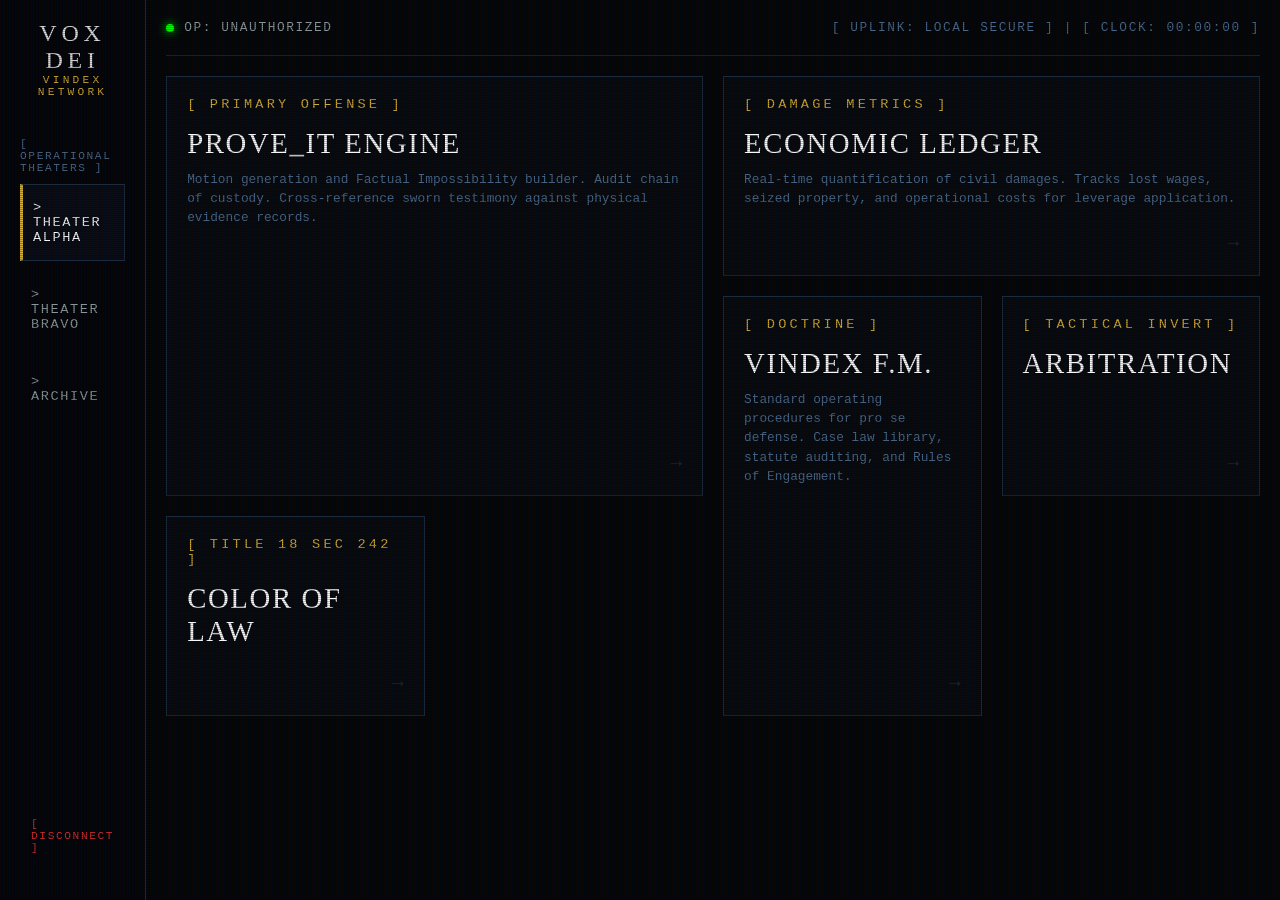
==== command-center.html @ 29978499 "Add command-center.html with initial layout and styles" ====
<!DOCTYPE html>
<html lang="en">
<head>
    <meta charset="UTF-8">
    <meta name="viewport" content="width=device-width, initial-scale=1.0">
    <title>Project Vindex | Command Center</title>
    <style>
        /* Base Reset & Variables */
        * { margin: 0; padding: 0; box-sizing: border-box; }
        
        :root {
            --bg-dark: #030507;
            --border-dim: #1a2b3c;
            --border-active: #d4af37; /* Vox Dei Gold */
            --text-dim: #4a6b8c;
            --text-main: #8c9b9d;
            --accent-red: #d32f2f;
            --accent-green: #00ff00;
        }

        body {
            background-color: var(--bg-dark);
            color: var(--text-main);
            font-family: 'Courier New', Courier, monospace;
            height: 100vh;
            overflow: hidden;
            display: flex;
        }

        /* CRT Scanline Effect */
        body::after {
            content: " ";
            display: block;
            position: absolute;
            top: 0; left: 0; bottom: 0; right: 0;
            background: linear-gradient(rgba(18, 16, 16, 0) 50%, rgba(0, 0, 0, 0.25) 50%), linear-gradient(90deg, rgba(255, 0, 0, 0.06), rgba(0, 255, 0, 0.02), rgba(0, 0, 255, 0.06));
            z-index: 100;
            background-size: 100% 2px, 3px 100%;
            pointer-events: none;
        }

        /* Layout Structure */
        .sidebar {
            width: 250px;
            border-right: 1px solid var(--border-dim);
            padding: 20px;
            display: flex;
            flex-direction: column;
            z-index: 10;
            background: rgba(3, 5, 7, 0.9);
        }

        .main-panel {
            flex-grow: 1;
            display: flex;
            flex-direction: column;
            z-index: 10;
            padding: 20px;
        }

        /* Sidebar Elements */
        .brand {
            margin-bottom: 40px;
            text-align: center;
        }
        .brand h1 {
            font-family: 'Times New Roman', Times, serif;
            color: #e0e0e0;
            letter-spacing: 0.3rem;
            font-weight: normal;
        }
        .brand p { font-size: 0.7rem; color: var(--border-active); letter-spacing: 0.2rem; }

        .nav-label {
            font-size: 0.7rem; color: var(--text-dim); margin-bottom: 10px; letter-spacing: 0.1rem;
        }

        .nav-item {
            padding: 15px 10px;
            border: 1px solid transparent;
            color: var(--text-main);
            cursor: pointer;
            margin-bottom: 10px;
            transition: all 0.3s;
            text-transform: uppercase;
            font-size: 0.85rem;
            letter-spacing: 0.1rem;
        }

        .nav-item:hover, .nav-item.active {
            border-color: var(--border-dim);
            background: rgba(26, 43, 60, 0.2);
            color: #fff;
            border-left: 3px solid var(--border-active);
        }

        /* Top Global HUD */
        .top-hud {
            display: flex;
            justify-content: space-between;
            align-items: center;
            padding-bottom: 20px;
            border-bottom: 1px solid var(--border-dim);
            margin-bottom: 20px;
        }

        .hud-stat { font-size: 0.8rem; letter-spacing: 0.1rem; display: flex; align-items: center; gap: 10px;}
        .status-dot { width: 8px; height: 8px; background-color: var(--accent-green); border-radius: 50%; box-shadow: 0 0 10px var(--accent-green);}

        /* Bento Box Grid (The Specialized Layout) */
        .bento-grid {
            display: grid;
            grid-template-columns: repeat(4, 1fr);
            grid-auto-rows: 200px;
            gap: 20px;
            flex-grow: 1;
        }

        .module-card {
            background: rgba(10, 15, 20, 0.5);
            border: 1px solid var(--border-dim);
            padding: 20px;
            display: flex;
            flex-direction: column;
            justify-content: space-between;
            cursor: pointer;
            transition: all 0.3s ease;
            position: relative;
            overflow: hidden;
        }

        .module-card:hover {
            border-color: var(--border-active);
            box-shadow: inset 0 0 20px rgba(212, 175, 55, 0.05);
            transform: translateY(-2px);
        }

        /* Dynamic Grid Spanning */
        .card-large { grid-column: span 2; grid-row: span 2; } /* Massive focus area */
        .card-wide { grid-column: span 2; grid-row: span 1; }  /* Horizontal data stream */
        .card-tall { grid-column: span 1; grid-row: span 2; }  /* Vertical list */
        .card-standard { grid-column: span 1; grid-row: span 1; } /* Standard tool slot */

        /* Card Interiors */
        .module-header { font-size: 0.85rem; color: var(--border-active); letter-spacing: 0.2rem; margin-bottom: 15px;}
        .module-title { font-family: 'Times New Roman', serif; font-size: 1.8rem; color: #fff; margin-bottom: 10px; font-weight: normal; letter-spacing: 0.1rem;}
        .module-desc { font-size: 0.8rem; color: var(--text-dim); line-height: 1.5; }
        
        /* Action Indicators */
        .action-arrow { font-size: 1.2rem; color: var(--border-dim); align-self: flex-end; transition: color 0.3s;}
        .module-card:hover .action-arrow { color: var(--border-active); }

        .kill-switch:hover { border-color: var(--accent-red); box-shadow: inset 0 0 20px rgba(211, 47, 47, 0.1);}
        .kill-switch:hover .module-header { color: var(--accent-red); }
        .kill-switch:hover .action-arrow { color: var(--accent-red); }

    </style>
</head>
<body>

    <aside class="sidebar">
        <div class="brand">
            <h1>VOX DEI</h1>
            <p>VINDEX NETWORK</p>
        </div>

        <div class="nav-label">[ OPERATIONAL THEATERS ]</div>
        <div class="nav-item active">> THEATER ALPHA</div>
        <div class="nav-item">> THEATER BRAVO</div>
        <div class="nav-item">> ARCHIVE</div>
        
        <div style="flex-grow: 1;"></div> <div class="nav-item" style="color: var(--accent-red); font-size: 0.7rem;">[ DISCONNECT ]</div>
    </aside>

    <main class="main-panel">
        
        <header class="top-hud">
            <div class="hud-stat">
                <div class="status-dot"></div>
                <span id="user-display">OP: UNAUTHORIZED</span>
            </div>
            <div class="hud-stat" style="color: var(--text-dim);">
                [ UPLINK: LOCAL SECURE ] | [ CLOCK: <span id="time-display">00:00:00</span> ]
            </div>
        </header>

        <div class="bento-grid">
            
            <div class="module-card card-large">
                <div>
                    <div class="module-header">[ PRIMARY OFFENSE ]</div>
                    <div class="module-title">PROVE_IT ENGINE</div>
                    <div class="module-desc">Motion generation and Factual Impossibility builder. Audit chain of custody. Cross-reference sworn testimony against physical evidence records.</div>
                </div>
                <div class="action-arrow">→</div>
            </div>

            <div class="module-card card-wide">
                <div>
                    <div class="module-header">[ DAMAGE METRICS ]</div>
                    <div class="module-title">ECONOMIC LEDGER</div>
                    <div class="module-desc">Real-time quantification of civil damages. Tracks lost wages, seized property, and operational costs for leverage application.</div>
                </div>
                <div class="action-arrow">→</div>
            </div>

            <div class="module-card card-tall">
                <div>
                    <div class="module-header">[ DOCTRINE ]</div>
                    <div class="module-title">VINDEX F.M.</div>
                    <div class="module-desc">Standard operating procedures for pro se defense. Case law library, statute auditing, and Rules of Engagement.</div>
                </div>
                <div class="action-arrow">→</div>
            </div>

            <div class="module-card card-standard kill-switch">
                <div>
                    <div class="module-header">[ TACTICAL INVERT ]</div>
                    <div class="module-title">ARBITRATION</div>
                </div>
                <div class="action-arrow">→</div>
            </div>

            <div class="module-card card-standard">
                <div>
                    <div class="module-header">[ TITLE 18 SEC 242 ]</div>
                    <div class="module-title">COLOR OF LAW</div>
                </div>
                <div class="action-arrow">→</div>
            </div>

        </div>
    </main>

    <script>
        // Set the Operator name from local storage if it exists
        document.addEventListener("DOMContentLoaded", () => {
            const savedUser = localStorage.getItem("vindex_user");
            if (savedUser) {
                document.getElementById("user-display").textContent = "OP: " + savedUser.toUpperCase();
            }

            // Simple real-time clock for the HUD
            setInterval(() => {
                const now = new Date();
                document.getElementById("time-display").textContent = now.toLocaleTimeString('en-US', { hour12: false });
            }, 1000);
        });
    </script>

</body>
</html>
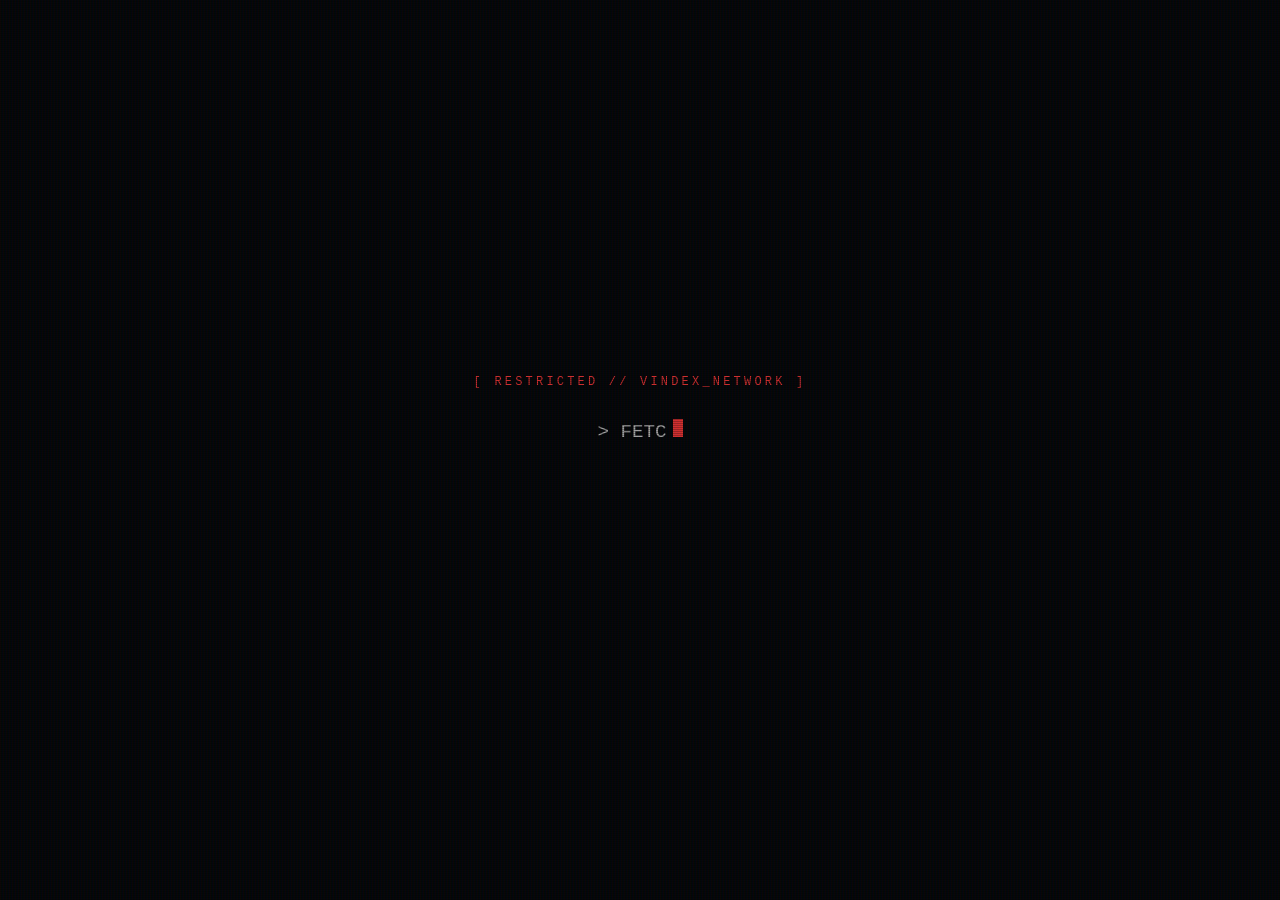
==== commit 4ddb0302: "Update command-center.html" ====
--- a/command-center.html
+++ b/command-center.html
@@ -5,13 +5,12 @@
     <meta name="viewport" content="width=device-width, initial-scale=1.0">
     <title>Project Vindex | Command Center</title>
     <style>
-        /* Base Reset & Variables */
         * { margin: 0; padding: 0; box-sizing: border-box; }
         
         :root {
             --bg-dark: #030507;
             --border-dim: #1a2b3c;
-            --border-active: #d4af37; /* Vox Dei Gold */
+            --border-active: #d4af37; 
             --text-dim: #4a6b8c;
             --text-main: #8c9b9d;
             --accent-red: #d32f2f;
@@ -25,167 +24,126 @@
             height: 100vh;
             overflow: hidden;
             display: flex;
-        }
-
-        /* CRT Scanline Effect */
+            position: relative;
+        }
+
+        /* Radar Canvas Background */
+        #radar-map {
+            position: absolute;
+            top: 0; left: 0; width: 100%; height: 100%;
+            z-index: 1; pointer-events: none;
+        }
+
         body::after {
             content: " ";
             display: block;
             position: absolute;
             top: 0; left: 0; bottom: 0; right: 0;
             background: linear-gradient(rgba(18, 16, 16, 0) 50%, rgba(0, 0, 0, 0.25) 50%), linear-gradient(90deg, rgba(255, 0, 0, 0.06), rgba(0, 255, 0, 0.02), rgba(0, 0, 255, 0.06));
-            z-index: 100;
-            background-size: 100% 2px, 3px 100%;
-            pointer-events: none;
-        }
-
-        /* Layout Structure */
+            z-index: 100; background-size: 100% 2px, 3px 100%; pointer-events: none;
+        }
+
+        /* Desktop Layout */
         .sidebar {
-            width: 250px;
-            border-right: 1px solid var(--border-dim);
-            padding: 20px;
-            display: flex;
-            flex-direction: column;
-            z-index: 10;
-            background: rgba(3, 5, 7, 0.9);
+            width: 250px; border-right: 1px solid var(--border-dim); padding: 20px;
+            display: flex; flex-direction: column; z-index: 10;
+            background: rgba(3, 5, 7, 0.85); backdrop-filter: blur(5px);
         }
 
         .main-panel {
-            flex-grow: 1;
-            display: flex;
-            flex-direction: column;
-            z-index: 10;
-            padding: 20px;
-        }
-
-        /* Sidebar Elements */
-        .brand {
-            margin-bottom: 40px;
-            text-align: center;
-        }
-        .brand h1 {
-            font-family: 'Times New Roman', Times, serif;
-            color: #e0e0e0;
-            letter-spacing: 0.3rem;
-            font-weight: normal;
+            flex-grow: 1; display: flex; flex-direction: column; z-index: 10;
+            padding: 20px; overflow-y: auto;
+        }
+
+        /* Animated Logo */
+        .brand { margin-bottom: 40px; text-align: center; }
+        .brand h1 { 
+            font-family: 'Times New Roman', Times, serif; color: #e0e0e0; letter-spacing: 0.3rem; font-weight: normal;
+            animation: pulse-glow 3s infinite alternate; 
         }
         .brand p { font-size: 0.7rem; color: var(--border-active); letter-spacing: 0.2rem; }
-
-        .nav-label {
-            font-size: 0.7rem; color: var(--text-dim); margin-bottom: 10px; letter-spacing: 0.1rem;
-        }
-
+        @keyframes pulse-glow { 0% { text-shadow: 0 0 5px rgba(212, 175, 55, 0.2); } 100% { text-shadow: 0 0 20px rgba(212, 175, 55, 0.8); color: #fff; } }
+
+        /* Navigation */
+        .nav-label { font-size: 0.7rem; color: var(--text-dim); margin-bottom: 10px; letter-spacing: 0.1rem; }
         .nav-item {
-            padding: 15px 10px;
-            border: 1px solid transparent;
-            color: var(--text-main);
-            cursor: pointer;
-            margin-bottom: 10px;
-            transition: all 0.3s;
-            text-transform: uppercase;
-            font-size: 0.85rem;
-            letter-spacing: 0.1rem;
-        }
-
-        .nav-item:hover, .nav-item.active {
-            border-color: var(--border-dim);
-            background: rgba(26, 43, 60, 0.2);
-            color: #fff;
-            border-left: 3px solid var(--border-active);
-        }
-
-        /* Top Global HUD */
-        .top-hud {
-            display: flex;
-            justify-content: space-between;
-            align-items: center;
-            padding-bottom: 20px;
-            border-bottom: 1px solid var(--border-dim);
-            margin-bottom: 20px;
-        }
-
-        .hud-stat { font-size: 0.8rem; letter-spacing: 0.1rem; display: flex; align-items: center; gap: 10px;}
+            padding: 15px 10px; border: 1px solid transparent; color: var(--text-main); cursor: pointer;
+            margin-bottom: 10px; transition: all 0.3s; text-transform: uppercase; font-size: 0.85rem; letter-spacing: 0.1rem;
+        }
+        .nav-item:hover, .nav-item.active { border-color: var(--border-dim); background: rgba(26, 43, 60, 0.2); color: #fff; border-left: 3px solid var(--border-active); }
+
+        /* Global HUD */
+        .top-hud { display: flex; justify-content: space-between; align-items: center; padding-bottom: 20px; border-bottom: 1px solid var(--border-dim); margin-bottom: 20px; }
+        .hud-stat { font-size: 0.8rem; letter-spacing: 0.1rem; display: flex; align-items: center; gap: 10px; flex-wrap: wrap;}
         .status-dot { width: 8px; height: 8px; background-color: var(--accent-green); border-radius: 50%; box-shadow: 0 0 10px var(--accent-green);}
 
-        /* Bento Box Grid (The Specialized Layout) */
-        .bento-grid {
-            display: grid;
-            grid-template-columns: repeat(4, 1fr);
-            grid-auto-rows: 200px;
-            gap: 20px;
-            flex-grow: 1;
-        }
-
+        /* Bento Grid (Desktop) */
+        .bento-grid { display: grid; grid-template-columns: repeat(4, 1fr); grid-auto-rows: minmax(180px, auto); gap: 20px; }
         .module-card {
-            background: rgba(10, 15, 20, 0.5);
-            border: 1px solid var(--border-dim);
-            padding: 20px;
-            display: flex;
-            flex-direction: column;
-            justify-content: space-between;
-            cursor: pointer;
-            transition: all 0.3s ease;
-            position: relative;
-            overflow: hidden;
-        }
-
-        .module-card:hover {
-            border-color: var(--border-active);
-            box-shadow: inset 0 0 20px rgba(212, 175, 55, 0.05);
-            transform: translateY(-2px);
-        }
-
-        /* Dynamic Grid Spanning */
-        .card-large { grid-column: span 2; grid-row: span 2; } /* Massive focus area */
-        .card-wide { grid-column: span 2; grid-row: span 1; }  /* Horizontal data stream */
-        .card-tall { grid-column: span 1; grid-row: span 2; }  /* Vertical list */
-        .card-standard { grid-column: span 1; grid-row: span 1; } /* Standard tool slot */
-
-        /* Card Interiors */
+            background: rgba(10, 15, 20, 0.7); border: 1px solid var(--border-dim); padding: 20px;
+            display: flex; flex-direction: column; justify-content: space-between; cursor: pointer;
+            transition: all 0.3s ease; position: relative; overflow: hidden; backdrop-filter: blur(4px);
+        }
+        .module-card:hover { border-color: var(--border-active); box-shadow: inset 0 0 20px rgba(212, 175, 55, 0.05); transform: translateY(-2px); background: rgba(15, 20, 25, 0.9); }
+
+        .card-large { grid-column: span 2; grid-row: span 2; } 
+        .card-wide { grid-column: span 2; grid-row: span 1; }  
+        .card-tall { grid-column: span 1; grid-row: span 2; }  
+        .card-standard { grid-column: span 1; grid-row: span 1; } 
+
         .module-header { font-size: 0.85rem; color: var(--border-active); letter-spacing: 0.2rem; margin-bottom: 15px;}
-        .module-title { font-family: 'Times New Roman', serif; font-size: 1.8rem; color: #fff; margin-bottom: 10px; font-weight: normal; letter-spacing: 0.1rem;}
+        .module-title { font-family: 'Times New Roman', serif; font-size: clamp(1.2rem, 3vw, 1.8rem); color: #fff; margin-bottom: 10px; font-weight: normal; letter-spacing: 0.1rem;}
         .module-desc { font-size: 0.8rem; color: var(--text-dim); line-height: 1.5; }
+        .action-arrow { font-size: 1.2rem; color: var(--border-dim); align-self: flex-end; transition: color 0.3s; margin-top: 10px;}
         
-        /* Action Indicators */
-        .action-arrow { font-size: 1.2rem; color: var(--border-dim); align-self: flex-end; transition: color 0.3s;}
         .module-card:hover .action-arrow { color: var(--border-active); }
-
         .kill-switch:hover { border-color: var(--accent-red); box-shadow: inset 0 0 20px rgba(211, 47, 47, 0.1);}
-        .kill-switch:hover .module-header { color: var(--accent-red); }
-        .kill-switch:hover .action-arrow { color: var(--accent-red); }
-
+        .kill-switch:hover .module-header, .kill-switch:hover .action-arrow { color: var(--accent-red); }
+
+        /* MOBILE RESPONSIVE FIX */
+        @media (max-width: 900px) {
+            body { flex-direction: column; height: auto; min-height: 100vh; overflow-y: auto; }
+            .sidebar { width: 100%; border-right: none; border-bottom: 1px solid var(--border-dim); padding: 15px; }
+            .brand { margin-bottom: 15px; }
+            .brand h1 { font-size: 2rem; }
+            .nav-item { display: inline-block; padding: 10px; margin: 0 5px 5px 0; font-size: 0.75rem; }
+            .main-panel { padding: 15px; overflow-y: visible; }
+            .bento-grid { display: flex; flex-direction: column; gap: 15px; }
+            .card-large, .card-wide, .card-tall, .card-standard { width: 100%; min-height: 150px; }
+        }
     </style>
 </head>
 <body>
+
+    <canvas id="radar-map"></canvas>
 
     <aside class="sidebar">
         <div class="brand">
             <h1>VOX DEI</h1>
             <p>VINDEX NETWORK</p>
         </div>
-
-        <div class="nav-label">[ OPERATIONAL THEATERS ]</div>
-        <div class="nav-item active">> THEATER ALPHA</div>
-        <div class="nav-item">> THEATER BRAVO</div>
-        <div class="nav-item">> ARCHIVE</div>
-        
-        <div style="flex-grow: 1;"></div> <div class="nav-item" style="color: var(--accent-red); font-size: 0.7rem;">[ DISCONNECT ]</div>
+        <div class="nav-label">[ THEATERS ]</div>
+        <div>
+            <div class="nav-item active">> ALPHA</div>
+            <div class="nav-item">> BRAVO</div>
+            <div class="nav-item">> ARCHIVE</div>
+        </div>
+        <div style="flex-grow: 1;"></div> 
+        <div class="nav-item" style="color: var(--accent-red); font-size: 0.7rem; border: none; padding-left: 0;" onclick="localStorage.removeItem('vindex_user'); window.location.href='index.html';">[ DISCONNECT ]</div>
     </aside>
 
     <main class="main-panel">
-        
         <header class="top-hud">
             <div class="hud-stat">
                 <div class="status-dot"></div>
                 <span id="user-display">OP: UNAUTHORIZED</span>
             </div>
             <div class="hud-stat" style="color: var(--text-dim);">
-                [ UPLINK: LOCAL SECURE ] | [ CLOCK: <span id="time-display">00:00:00</span> ]
+                [ UPLINK: SECURE ] | <span id="time-display">00:00:00</span>
             </div>
         </header>
 
         <div class="bento-grid">
-            
             <div class="module-card card-large">
                 <div>
                     <div class="module-header">[ PRIMARY OFFENSE ]</div>
@@ -199,7 +157,7 @@
                 <div>
                     <div class="module-header">[ DAMAGE METRICS ]</div>
                     <div class="module-title">ECONOMIC LEDGER</div>
-                    <div class="module-desc">Real-time quantification of civil damages. Tracks lost wages, seized property, and operational costs for leverage application.</div>
+                    <div class="module-desc">Real-time quantification of civil damages. Tracks lost wages, seized property, and operational costs.</div>
                 </div>
                 <div class="action-arrow">→</div>
             </div>
@@ -208,7 +166,7 @@
                 <div>
                     <div class="module-header">[ DOCTRINE ]</div>
                     <div class="module-title">VINDEX F.M.</div>
-                    <div class="module-desc">Standard operating procedures for pro se defense. Case law library, statute auditing, and Rules of Engagement.</div>
+                    <div class="module-desc">Standard operating procedures for pro se defense. Case law library and statute auditing.</div>
                 </div>
                 <div class="action-arrow">→</div>
             </div>
@@ -223,30 +181,85 @@
 
             <div class="module-card card-standard">
                 <div>
-                    <div class="module-header">[ TITLE 18 SEC 242 ]</div>
+                    <div class="module-header">[ 18 U.S.C. § 242 ]</div>
                     <div class="module-title">COLOR OF LAW</div>
                 </div>
                 <div class="action-arrow">→</div>
             </div>
-
         </div>
     </main>
 
     <script>
-        // Set the Operator name from local storage if it exists
         document.addEventListener("DOMContentLoaded", () => {
             const savedUser = localStorage.getItem("vindex_user");
             if (savedUser) {
                 document.getElementById("user-display").textContent = "OP: " + savedUser.toUpperCase();
+            } else {
+                window.location.href = "index.html"; // Kicks unauthorized users back out
             }
 
-            // Simple real-time clock for the HUD
             setInterval(() => {
                 const now = new Date();
                 document.getElementById("time-display").textContent = now.toLocaleTimeString('en-US', { hour12: false });
             }, 1000);
         });
+
+        const canvas = document.getElementById('radar-map');
+        const ctx = canvas.getContext('2d');
+        let width, height;
+        const agents = [];
+
+        function resizeCanvas() {
+            width = window.innerWidth;
+            height = window.innerHeight;
+            canvas.width = width;
+            canvas.height = height;
+        }
+        
+        window.addEventListener('resize', resizeCanvas);
+        resizeCanvas();
+
+        function spawnAgent() {
+            agents.push({
+                x: Math.random() * width,
+                y: Math.random() * height,
+                radius: 0,
+                maxRadius: Math.random() * 50 + 20, 
+                alpha: 0.8
+            });
+            setTimeout(spawnAgent, Math.random() * 2500 + 800); 
+        }
+
+        function drawMap() {
+            ctx.clearRect(0, 0, width, height);
+            
+            ctx.strokeStyle = 'rgba(26, 43, 60, 0.15)'; 
+            ctx.lineWidth = 1;
+            for(let i = 0; i < width; i += 100) { ctx.beginPath(); ctx.moveTo(i, 0); ctx.lineTo(i, height); ctx.stroke(); }
+            for(let i = 0; i < height; i += 100) { ctx.beginPath(); ctx.moveTo(0, i); ctx.lineTo(width, i); ctx.stroke(); }
+
+            agents.forEach((agent, index) => {
+                ctx.beginPath();
+                ctx.arc(agent.x, agent.y, agent.radius, 0, Math.PI * 2);
+                ctx.strokeStyle = `rgba(212, 175, 55, ${agent.alpha})`; 
+                ctx.lineWidth = 1.5;
+                ctx.stroke();
+                
+                ctx.beginPath();
+                ctx.arc(agent.x, agent.y, 2, 0, Math.PI * 2);
+                ctx.fillStyle = `rgba(212, 175, 55, ${agent.alpha})`;
+                ctx.fill();
+
+                agent.radius += 0.3;
+                agent.alpha -= 0.005;
+
+                if (agent.alpha <= 0) agents.splice(index, 1);
+            });
+            requestAnimationFrame(drawMap);
+        }
+
+        spawnAgent();
+        drawMap();
     </script>
-
 </body>
-</html>
+</html>
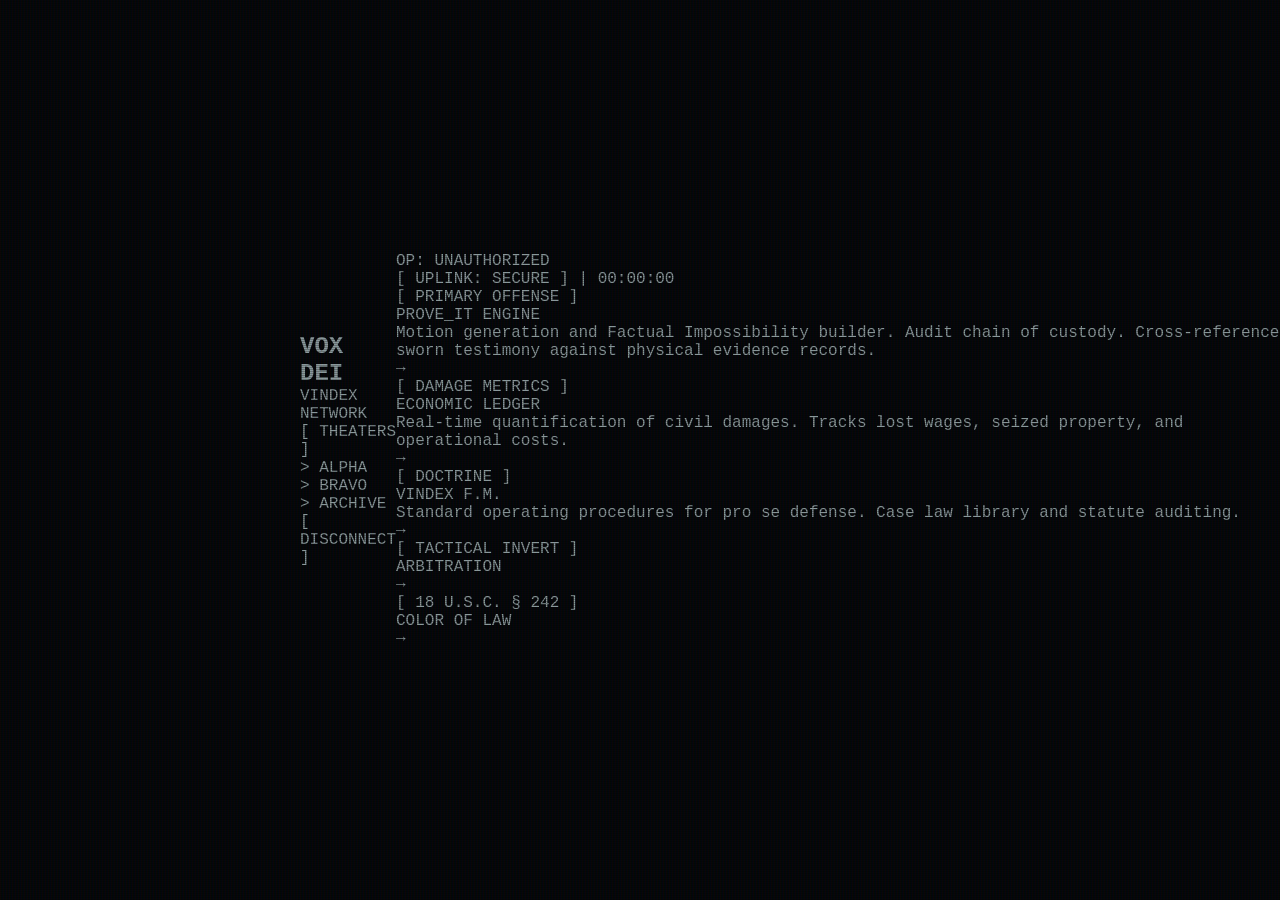
==== commit 31b757ff: "Update command-center.html" ====
--- a/command-center.html
+++ b/command-center.html
@@ -4,114 +4,7 @@
     <meta charset="UTF-8">
     <meta name="viewport" content="width=device-width, initial-scale=1.0">
     <title>Project Vindex | Command Center</title>
-    <style>
-        * { margin: 0; padding: 0; box-sizing: border-box; }
-        
-        :root {
-            --bg-dark: #030507;
-            --border-dim: #1a2b3c;
-            --border-active: #d4af37; 
-            --text-dim: #4a6b8c;
-            --text-main: #8c9b9d;
-            --accent-red: #d32f2f;
-            --accent-green: #00ff00;
-        }
-
-        body {
-            background-color: var(--bg-dark);
-            color: var(--text-main);
-            font-family: 'Courier New', Courier, monospace;
-            height: 100vh;
-            overflow: hidden;
-            display: flex;
-            position: relative;
-        }
-
-        /* Radar Canvas Background */
-        #radar-map {
-            position: absolute;
-            top: 0; left: 0; width: 100%; height: 100%;
-            z-index: 1; pointer-events: none;
-        }
-
-        body::after {
-            content: " ";
-            display: block;
-            position: absolute;
-            top: 0; left: 0; bottom: 0; right: 0;
-            background: linear-gradient(rgba(18, 16, 16, 0) 50%, rgba(0, 0, 0, 0.25) 50%), linear-gradient(90deg, rgba(255, 0, 0, 0.06), rgba(0, 255, 0, 0.02), rgba(0, 0, 255, 0.06));
-            z-index: 100; background-size: 100% 2px, 3px 100%; pointer-events: none;
-        }
-
-        /* Desktop Layout */
-        .sidebar {
-            width: 250px; border-right: 1px solid var(--border-dim); padding: 20px;
-            display: flex; flex-direction: column; z-index: 10;
-            background: rgba(3, 5, 7, 0.85); backdrop-filter: blur(5px);
-        }
-
-        .main-panel {
-            flex-grow: 1; display: flex; flex-direction: column; z-index: 10;
-            padding: 20px; overflow-y: auto;
-        }
-
-        /* Animated Logo */
-        .brand { margin-bottom: 40px; text-align: center; }
-        .brand h1 { 
-            font-family: 'Times New Roman', Times, serif; color: #e0e0e0; letter-spacing: 0.3rem; font-weight: normal;
-            animation: pulse-glow 3s infinite alternate; 
-        }
-        .brand p { font-size: 0.7rem; color: var(--border-active); letter-spacing: 0.2rem; }
-        @keyframes pulse-glow { 0% { text-shadow: 0 0 5px rgba(212, 175, 55, 0.2); } 100% { text-shadow: 0 0 20px rgba(212, 175, 55, 0.8); color: #fff; } }
-
-        /* Navigation */
-        .nav-label { font-size: 0.7rem; color: var(--text-dim); margin-bottom: 10px; letter-spacing: 0.1rem; }
-        .nav-item {
-            padding: 15px 10px; border: 1px solid transparent; color: var(--text-main); cursor: pointer;
-            margin-bottom: 10px; transition: all 0.3s; text-transform: uppercase; font-size: 0.85rem; letter-spacing: 0.1rem;
-        }
-        .nav-item:hover, .nav-item.active { border-color: var(--border-dim); background: rgba(26, 43, 60, 0.2); color: #fff; border-left: 3px solid var(--border-active); }
-
-        /* Global HUD */
-        .top-hud { display: flex; justify-content: space-between; align-items: center; padding-bottom: 20px; border-bottom: 1px solid var(--border-dim); margin-bottom: 20px; }
-        .hud-stat { font-size: 0.8rem; letter-spacing: 0.1rem; display: flex; align-items: center; gap: 10px; flex-wrap: wrap;}
-        .status-dot { width: 8px; height: 8px; background-color: var(--accent-green); border-radius: 50%; box-shadow: 0 0 10px var(--accent-green);}
-
-        /* Bento Grid (Desktop) */
-        .bento-grid { display: grid; grid-template-columns: repeat(4, 1fr); grid-auto-rows: minmax(180px, auto); gap: 20px; }
-        .module-card {
-            background: rgba(10, 15, 20, 0.7); border: 1px solid var(--border-dim); padding: 20px;
-            display: flex; flex-direction: column; justify-content: space-between; cursor: pointer;
-            transition: all 0.3s ease; position: relative; overflow: hidden; backdrop-filter: blur(4px);
-        }
-        .module-card:hover { border-color: var(--border-active); box-shadow: inset 0 0 20px rgba(212, 175, 55, 0.05); transform: translateY(-2px); background: rgba(15, 20, 25, 0.9); }
-
-        .card-large { grid-column: span 2; grid-row: span 2; } 
-        .card-wide { grid-column: span 2; grid-row: span 1; }  
-        .card-tall { grid-column: span 1; grid-row: span 2; }  
-        .card-standard { grid-column: span 1; grid-row: span 1; } 
-
-        .module-header { font-size: 0.85rem; color: var(--border-active); letter-spacing: 0.2rem; margin-bottom: 15px;}
-        .module-title { font-family: 'Times New Roman', serif; font-size: clamp(1.2rem, 3vw, 1.8rem); color: #fff; margin-bottom: 10px; font-weight: normal; letter-spacing: 0.1rem;}
-        .module-desc { font-size: 0.8rem; color: var(--text-dim); line-height: 1.5; }
-        .action-arrow { font-size: 1.2rem; color: var(--border-dim); align-self: flex-end; transition: color 0.3s; margin-top: 10px;}
-        
-        .module-card:hover .action-arrow { color: var(--border-active); }
-        .kill-switch:hover { border-color: var(--accent-red); box-shadow: inset 0 0 20px rgba(211, 47, 47, 0.1);}
-        .kill-switch:hover .module-header, .kill-switch:hover .action-arrow { color: var(--accent-red); }
-
-        /* MOBILE RESPONSIVE FIX */
-        @media (max-width: 900px) {
-            body { flex-direction: column; height: auto; min-height: 100vh; overflow-y: auto; }
-            .sidebar { width: 100%; border-right: none; border-bottom: 1px solid var(--border-dim); padding: 15px; }
-            .brand { margin-bottom: 15px; }
-            .brand h1 { font-size: 2rem; }
-            .nav-item { display: inline-block; padding: 10px; margin: 0 5px 5px 0; font-size: 0.75rem; }
-            .main-panel { padding: 15px; overflow-y: visible; }
-            .bento-grid { display: flex; flex-direction: column; gap: 15px; }
-            .card-large, .card-wide, .card-tall, .card-standard { width: 100%; min-height: 150px; }
-        }
-    </style>
+    <link rel="stylesheet" href="style.css">
 </head>
 <body>
 
@@ -129,7 +22,7 @@
             <div class="nav-item">> ARCHIVE</div>
         </div>
         <div style="flex-grow: 1;"></div> 
-        <div class="nav-item" style="color: var(--accent-red); font-size: 0.7rem; border: none; padding-left: 0;" onclick="localStorage.removeItem('vindex_user'); window.location.href='index.html';">[ DISCONNECT ]</div>
+        <div class="nav-item disconnect-btn" id="btn-disconnect">[ DISCONNECT ]</div>
     </aside>
 
     <main class="main-panel">
@@ -138,48 +31,54 @@
                 <div class="status-dot"></div>
                 <span id="user-display">OP: UNAUTHORIZED</span>
             </div>
-            <div class="hud-stat" style="color: var(--text-dim);">
+            <div class="hud-stat hud-time">
                 [ UPLINK: SECURE ] | <span id="time-display">00:00:00</span>
             </div>
         </header>
 
         <div class="bento-grid">
-            <div class="module-card card-large">
+            <div class="module-card card-large box-blue">
                 <div>
                     <div class="module-header">[ PRIMARY OFFENSE ]</div>
                     <div class="module-title">PROVE_IT ENGINE</div>
-                    <div class="module-desc">Motion generation and Factual Impossibility builder. Audit chain of custody. Cross-reference sworn testimony against physical evidence records.</div>
+                    <div class="module-desc">
+                        Motion generation and <span class="anim-blue">Factual Impossibility</span> builder. Audit chain of custody. Cross-reference sworn testimony against physical evidence records.
+                    </div>
                 </div>
                 <div class="action-arrow">→</div>
             </div>
 
-            <div class="module-card card-wide">
+            <div class="module-card card-wide box-gold">
                 <div>
                     <div class="module-header">[ DAMAGE METRICS ]</div>
                     <div class="module-title">ECONOMIC LEDGER</div>
-                    <div class="module-desc">Real-time quantification of civil damages. Tracks lost wages, seized property, and operational costs.</div>
+                    <div class="module-desc">
+                        Real-time quantification of civil damages. Tracks <span class="anim-red">lost wages</span>, seized property, and operational costs.
+                    </div>
                 </div>
                 <div class="action-arrow">→</div>
             </div>
 
-            <div class="module-card card-tall">
+            <div class="module-card card-tall box-slate">
                 <div>
                     <div class="module-header">[ DOCTRINE ]</div>
                     <div class="module-title">VINDEX F.M.</div>
-                    <div class="module-desc">Standard operating procedures for pro se defense. Case law library and statute auditing.</div>
+                    <div class="module-desc">
+                        Standard operating procedures for pro se defense. Case law library and <span class="anim-blue">statute auditing</span>.
+                    </div>
                 </div>
                 <div class="action-arrow">→</div>
             </div>
 
-            <div class="module-card card-standard kill-switch">
+            <div class="module-card card-standard box-red">
                 <div>
                     <div class="module-header">[ TACTICAL INVERT ]</div>
-                    <div class="module-title">ARBITRATION</div>
+                    <div class="module-title"><span class="anim-red">ARBITRATION</span></div>
                 </div>
                 <div class="action-arrow">→</div>
             </div>
 
-            <div class="module-card card-standard">
+            <div class="module-card card-standard box-green">
                 <div>
                     <div class="module-header">[ 18 U.S.C. § 242 ]</div>
                     <div class="module-title">COLOR OF LAW</div>
@@ -189,77 +88,6 @@
         </div>
     </main>
 
-    <script>
-        document.addEventListener("DOMContentLoaded", () => {
-            const savedUser = localStorage.getItem("vindex_user");
-            if (savedUser) {
-                document.getElementById("user-display").textContent = "OP: " + savedUser.toUpperCase();
-            } else {
-                window.location.href = "index.html"; // Kicks unauthorized users back out
-            }
-
-            setInterval(() => {
-                const now = new Date();
-                document.getElementById("time-display").textContent = now.toLocaleTimeString('en-US', { hour12: false });
-            }, 1000);
-        });
-
-        const canvas = document.getElementById('radar-map');
-        const ctx = canvas.getContext('2d');
-        let width, height;
-        const agents = [];
-
-        function resizeCanvas() {
-            width = window.innerWidth;
-            height = window.innerHeight;
-            canvas.width = width;
-            canvas.height = height;
-        }
-        
-        window.addEventListener('resize', resizeCanvas);
-        resizeCanvas();
-
-        function spawnAgent() {
-            agents.push({
-                x: Math.random() * width,
-                y: Math.random() * height,
-                radius: 0,
-                maxRadius: Math.random() * 50 + 20, 
-                alpha: 0.8
-            });
-            setTimeout(spawnAgent, Math.random() * 2500 + 800); 
-        }
-
-        function drawMap() {
-            ctx.clearRect(0, 0, width, height);
-            
-            ctx.strokeStyle = 'rgba(26, 43, 60, 0.15)'; 
-            ctx.lineWidth = 1;
-            for(let i = 0; i < width; i += 100) { ctx.beginPath(); ctx.moveTo(i, 0); ctx.lineTo(i, height); ctx.stroke(); }
-            for(let i = 0; i < height; i += 100) { ctx.beginPath(); ctx.moveTo(0, i); ctx.lineTo(width, i); ctx.stroke(); }
-
-            agents.forEach((agent, index) => {
-                ctx.beginPath();
-                ctx.arc(agent.x, agent.y, agent.radius, 0, Math.PI * 2);
-                ctx.strokeStyle = `rgba(212, 175, 55, ${agent.alpha})`; 
-                ctx.lineWidth = 1.5;
-                ctx.stroke();
-                
-                ctx.beginPath();
-                ctx.arc(agent.x, agent.y, 2, 0, Math.PI * 2);
-                ctx.fillStyle = `rgba(212, 175, 55, ${agent.alpha})`;
-                ctx.fill();
-
-                agent.radius += 0.3;
-                agent.alpha -= 0.005;
-
-                if (agent.alpha <= 0) agents.splice(index, 1);
-            });
-            requestAnimationFrame(drawMap);
-        }
-
-        spawnAgent();
-        drawMap();
-    </script>
+    <script src="script.js"></script>
 </body>
 </html>
--- a/style.css
+++ b/style.css
@@ -0,0 +1,91 @@
+* { margin: 0; padding: 0; box-sizing: border-box; }
+
+body {
+    background-color: #030507;
+    color: #8c9b9d;
+    font-family: 'Courier New', Courier, monospace;
+    display: flex;
+    align-items: center;
+    justify-content: center;
+    height: 100vh;
+    overflow: hidden;
+    position: relative;
+}
+
+/* VN Logo Background Watermark */
+.vn-bg-watermark {
+    position: absolute;
+    top: 0; left: 0; right: 0; bottom: 0;
+    background-image: url('vinnet-512.jpg');
+    background-size: cover;
+    background-position: center;
+    opacity: 0.15; /* Keeps it strictly as a dark shadow */
+    z-index: 0;
+    filter: grayscale(100%) contrast(120%);
+}
+
+/* CRT Scanline Effect Overlay */
+body::after {
+    content: " ";
+    display: block;
+    position: absolute;
+    top: 0; left: 0; bottom: 0; right: 0;
+    background: linear-gradient(rgba(18, 16, 16, 0) 50%, rgba(0, 0, 0, 0.25) 50%), linear-gradient(90deg, rgba(255, 0, 0, 0.06), rgba(0, 255, 0, 0.02), rgba(0, 0, 255, 0.06));
+    z-index: 10;
+    background-size: 100% 2px, 3px 100%;
+    pointer-events: none;
+}
+
+/* Layer Management */
+.active-layer { display: flex; flex-direction: column; align-items: center; z-index: 5; animation: fadeIn 1s ease-in forwards; width: 100%; }
+.hidden-layer { display: none; }
+.fade-out { animation: fadeOut 0.5s ease-out forwards; }
+
+/* Splash Screen Elements */
+.terminal-loader {
+    font-size: clamp(0.9rem, 4vw, 1.2rem);
+    color: #a3a3a3;
+    margin-bottom: 2rem;
+    min-height: 30px;
+    text-shadow: 0 0 5px rgba(255,255,255,0.2);
+}
+.cursor {
+    display: inline-block; width: 10px; height: 18px; background-color: #d32f2f; margin-left: 6px; animation: blink 1s step-end infinite;
+}
+.tactical-btn {
+    padding: 12px 35px; background: transparent; border: 1px solid #4a4a4a; color: #fff; font-family: 'Courier New', Courier, monospace; font-size: 1rem; letter-spacing: 0.2rem; cursor: pointer; transition: all 0.3s;
+}
+.tactical-btn:hover { border-color: #d32f2f; color: #d32f2f; box-shadow: 0 0 15px rgba(211, 47, 47, 0.3); }
+.hidden { opacity: 0; pointer-events: none; }
+
+/* Auth Terminal Box */
+.auth-terminal {
+    width: 90%; max-width: 450px; padding: 40px; border: 1px solid #1a2b3c; background: rgba(5, 10, 15, 0.85); box-shadow: 0 0 30px rgba(0, 0, 0, 0.9); position: relative; z-index: 5; backdrop-filter: blur(5px);
+}
+.classification { font-size: 0.75rem; letter-spacing: 0.2rem; color: #d32f2f; margin-bottom: 30px; text-align: center; text-transform: uppercase; }
+.roman-header { text-align: center; margin-bottom: 30px; }
+.roman-header h1 { font-family: 'Times New Roman', Times, serif; font-size: 3rem; font-weight: normal; color: #e0e0e0; letter-spacing: 0.5rem; margin-bottom: 10px; text-shadow: 0 0 15px rgba(255, 255, 255, 0.3); }
+.roman-header p { font-size: 0.75rem; letter-spacing: 0.3rem; color: #5a6b7c; }
+
+/* Form Elements */
+.hidden-form { display: none; }
+.input-block { margin-bottom: 25px; }
+.input-block label { display: block; font-size: 0.75rem; letter-spacing: 0.15rem; margin-bottom: 8px; color: #4a6b8c; }
+.input-block input { width: 100%; background: transparent; border: none; border-bottom: 1px solid #2a3b4c; color: #fff; font-family: 'Courier New', Courier, monospace; font-size: 1.2rem; padding: 10px 5px; outline: none; text-align: center; letter-spacing: 0.2rem; transition: 0.3s; }
+.input-block input:focus { border-bottom: 1px solid #8c9b9d; }
+
+/* Buttons */
+.auth-btn, .submit-btn, .back-btn {
+    width: 100%; background: transparent; border: 1px solid #2a3b4c; color: #8c9b9d; font-family: 'Courier New', Courier, monospace; font-size: 0.9rem; letter-spacing: 0.2rem; padding: 15px; cursor: pointer; margin-top: 15px; transition: 0.3s; text-transform: uppercase;
+}
+.auth-btn:hover, .submit-btn:hover { border-color: #e0e0e0; color: #030507; background: #e0e0e0; }
+.form-actions { display: flex; gap: 10px; }
+.back-btn { width: 30%; border-color: #4a4a4a; color: #4a4a4a; }
+.back-btn:hover { border-color: #d32f2f; color: #d32f2f; }
+.submit-btn { width: 70%; }
+
+.error-text { color: #d32f2f; font-size: 0.8rem; text-align: center; margin-top: 15px; min-height: 20px;}
+
+@keyframes fadeIn { from { opacity: 0; } to { opacity: 1; } }
+@keyframes fadeOut { from { opacity: 1; transform: scale(1); } to { opacity: 0; transform: scale(0.95); } }
+@keyframes blink { 0%, 100% { opacity: 1; } 50% { opacity: 0; } }
